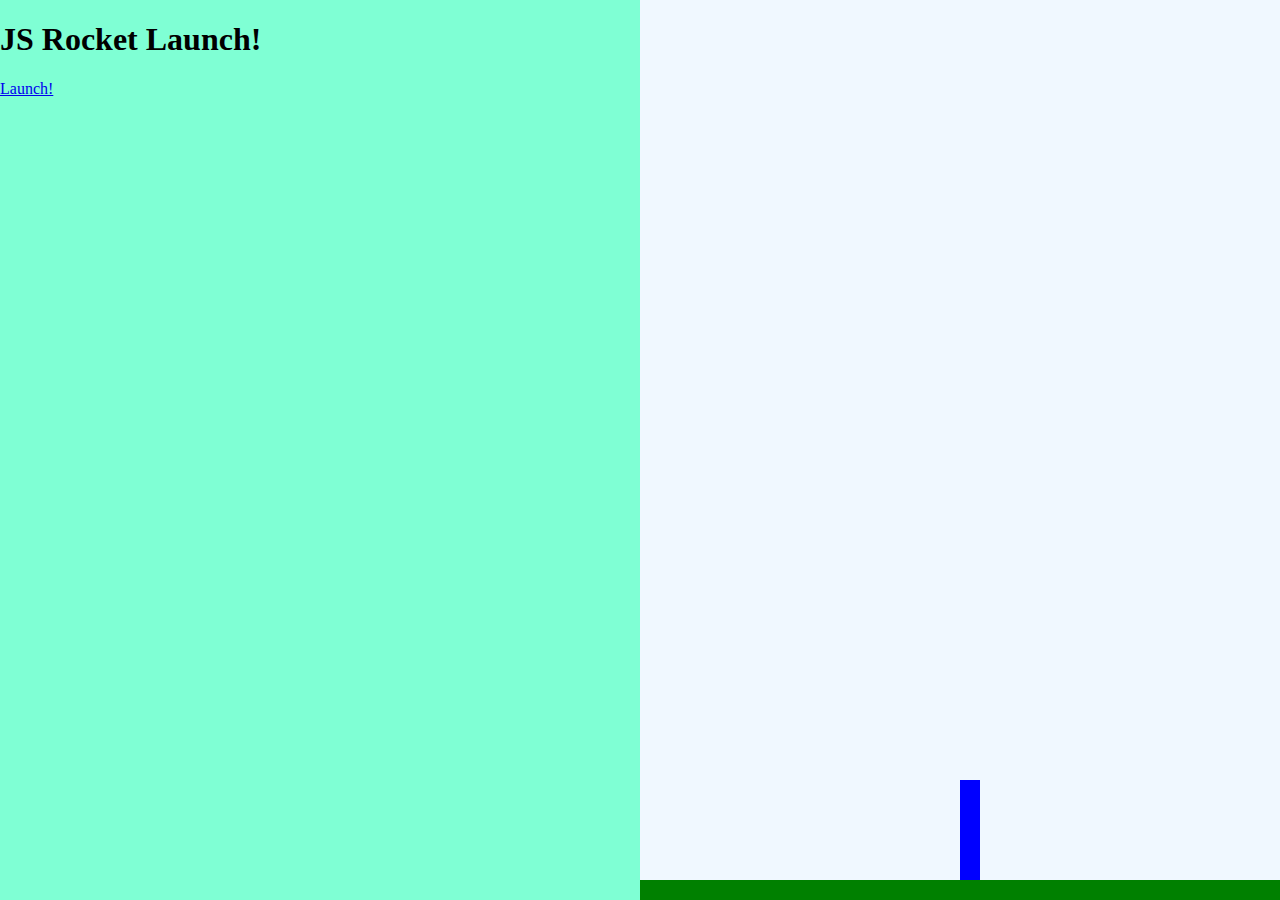
==== rocket.html @ 8d017682 "added rocket launching project" ====
<!DOCTYPE html>
<html>
<head>
 	<title>Rocket Launch sequence!</title>
 	<script type="text/javascript" src=""></script>
 	<link rel="stylesheet" type="text/css" href="css/rocket.css">
</head>
<body>
	<div class="left">
		<div class="state1">
			<h1>JS Rocket Launch!</h1>
			<a href="#" class="button" onclick="startCountDown();">Launch!</a>
		</div>
	</div>
	<div class="right">
		<div class="ground"></div>
		<div class="rocket"></div>
	</div>

</body>
</html>
---- css/rocket.css ----
.left{
	background-color: aquamarine;
	position: fixed;
	width:50%;
	height: 100%;
	top: 0;
	left: 0;
}

.right{
	background-color: aliceblue;
	position: fixed;
	width:50%;
	height: 100%;
	top: 0;
	right: 0;
}

.ground{
	background-color: green;
	position: absolute;
	bottom: 0;
	left: 0;
	width: 100%;
	height: 20px;
}

.rocket{
	position: absolute;
	left: 50%;
	bottom: 20px;
	width: 20px;
	height: 100px;
	background-color: blue;
	transition: bottom 1000ms;
}

.rocket.flying{
	bottom: 1000px;
}


a{

}

a.button{

}
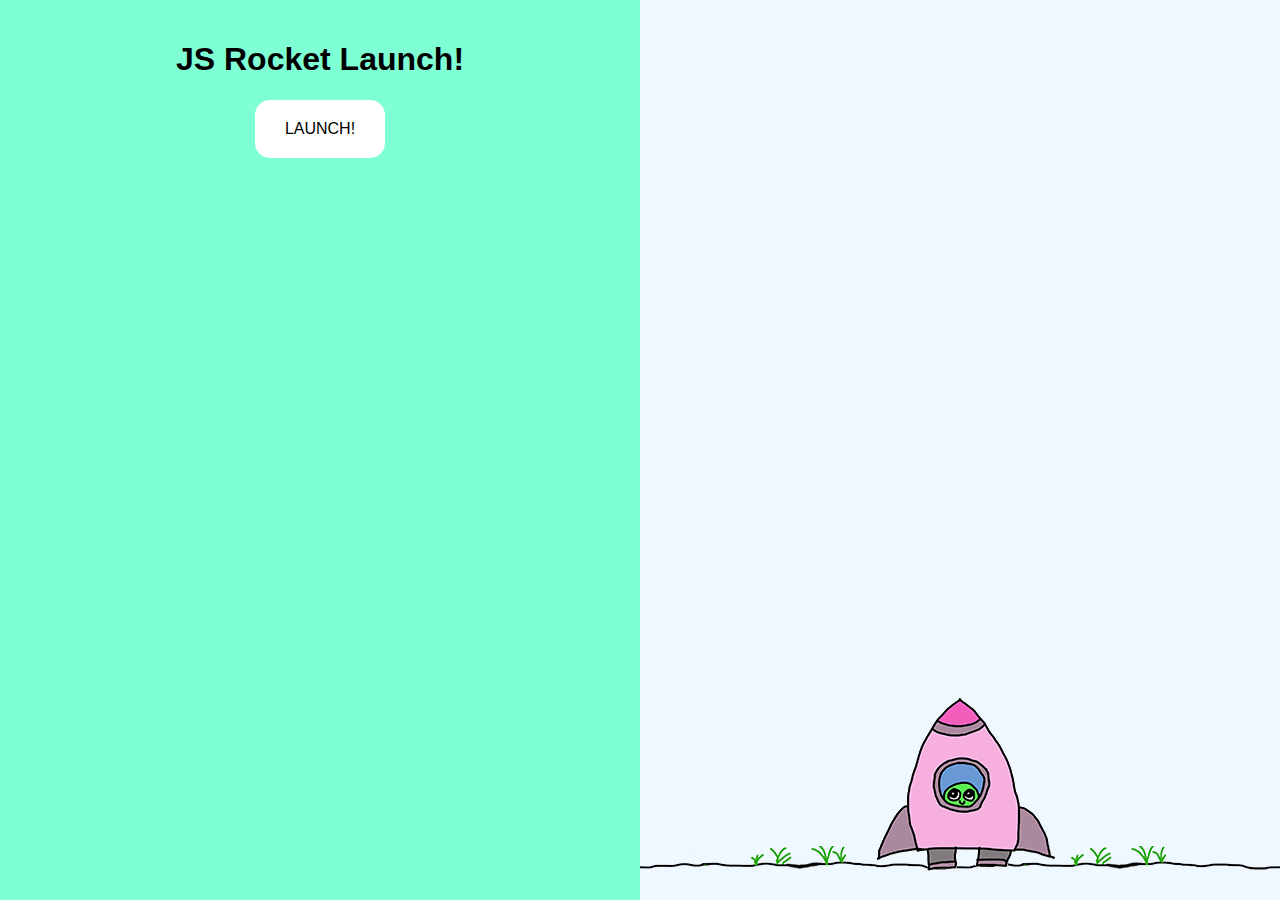
==== commit c8925da4: "made it very pretty" ====
--- a/rocket.html
+++ b/rocket.html
@@ -2,19 +2,36 @@
 <html>
 <head>
  	<title>Rocket Launch sequence!</title>
- 	<script type="text/javascript" src=""></script>
+ 	<script type="text/javascript" src="js/rocket.js"></script>
  	<link rel="stylesheet" type="text/css" href="css/rocket.css">
 </head>
-<body>
+<body class="body-state1">
 	<div class="left">
-		<div class="state1">
+		<div class="interface state1">
 			<h1>JS Rocket Launch!</h1>
-			<a href="#" class="button" onclick="startCountDown();">Launch!</a>
+			<a href="#" class="button" onclick="changeState(2);">Launch!</a>
+		</div>
+		<div class="interface state2">
+			<h1 id="countdown">10</h1>
+			<a href="#" class="button" onclick="changeState(1);">Abort!</a>
+		</div>
+		<div class="interface state3">
+			<h1>Lift Off!</h1>
+		</div>
+		<div class="interface state4">
+			<h1>Well Done!</h1>
+			<a href="#" onclick="changeState(1);">Do it again!</a>
+		</div>
+		<div class="interface state5">
+			<h1>Oh No!!!</h1>
+			<a href="#" onclick="changeState(1);">Try again!</a>
 		</div>
 	</div>
 	<div class="right">
 		<div class="ground"></div>
 		<div class="rocket"></div>
+		<div class="nervous" id="nervous"></div>
+		<div class="cant-wait" id="cant-wait"></div>
 	</div>
 
 </body>
--- a/css/rocket.css
+++ b/css/rocket.css
@@ -1,3 +1,7 @@
+body{
+	font-family: 'helvetica', 'arial', sans-serif
+}
+
 .left{
 	background-color: aquamarine;
 	position: fixed;
@@ -5,6 +9,28 @@
 	height: 100%;
 	top: 0;
 	left: 0;
+}
+
+.interface{
+	text-align: center;
+	padding: 20px;
+
+}
+
+a.button{
+	display: inline-block;
+	background-color: white;
+	color: black;
+	padding: 20px 30px;
+	text-decoration: none;
+	text-transform: uppercase;
+	border-radius: 15px;
+	transition: background-color 600ms, color 600ms;
+}
+
+a:hover{
+	color: white; 
+	background-color: darkgrey;
 }
 
 .right{
@@ -17,28 +43,96 @@
 }
 
 .ground{
-	background-color: green;
+	background: url('../img/ground.png') repeat center center;
 	position: absolute;
-	bottom: 0;
+	bottom: 24px;
 	left: 0;
 	width: 100%;
-	height: 20px;
+	height: 30px;
 }
+
+.nervous{
+	position: absolute;
+	bottom: 200px;
+	left: 50%;
+	background: url('../img/nervous.png') no-repeat 0 0;
+	width: 190px;
+	height: 158px;
+	margin-left: -200px;
+	display: none;
+
+}
+
+.nervous.show{
+	display: block
+}
+
+.cant-wait{
+	position: absolute;
+	bottom: 200px;
+	right: 50%;
+	background: url('../img/cantwait.png') no-repeat 0 0;
+	width: 190px;
+	height: 181px;
+	margin-right: -200px;
+	display: none;
+}
+
+.cant-wait.show{
+	display: block
+}
+
 
 .rocket{
 	position: absolute;
 	left: 50%;
-	bottom: 20px;
-	width: 20px;
-	height: 100px;
-	background-color: blue;
-	transition: bottom 1000ms;
+	bottom: -8px;
+	width: 202px;
+	height: 270px;
+	margin-left: -101px;
+	background: url('../img/rocket1.png');
+	transition: bottom 10000ms;
 }
 
-.rocket.flying{
+
+/* rocket bg image */
+body.body-state2 .rocket{
+	background-image: url('../img/rocket2.gif');
+}
+body.body-state3 .rocket,
+body.body-state4 .rocket{
+	background-image: url('../img/rocket3.gif');
+}
+body.body-state5 .rocket{
+	background-image: url('../img/boom.png');
+	width: 300px;
+	height: 225px;
+	margin-left: -150px;
+}
+
+body.body-state1 .rocket{
+	transition: none;
+}
+
+
+body.body-state3 .rocket,
+body.body-state4 .rocket{
 	bottom: 1000px;
 }
 
+.state1,
+.state2,
+.state3,
+.state4,
+.state5{
+	display: none;
+}
+
+body.body-state1 .state1{display: block;}
+body.body-state2 .state2{display: block;}
+body.body-state3 .state3{display: block;}
+body.body-state4 .state4{display: block;}
+body.body-state5 .state5{display: block;}
 
 a{
 
